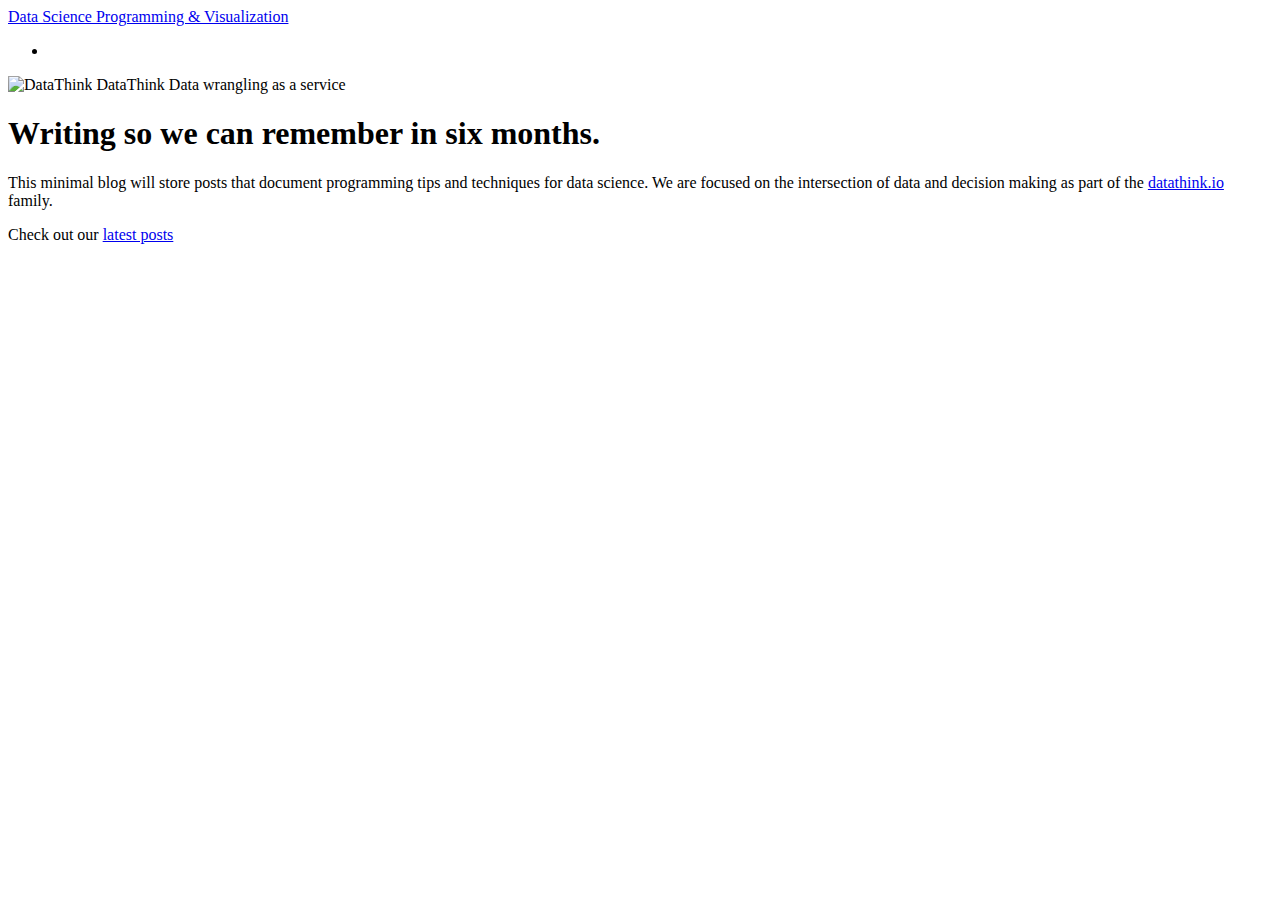
==== index.html @ 64b27d71 "deploy: 021221ba6d2f6c3d9a18ca1e2c5ba8a8e066cf40" ====
<!doctype html><html lang=en><head><meta name=generator content="Hugo 0.85.0"><meta charset=utf-8><meta http-equiv=x-ua-compatible content="ie=edge"><title>Writing so we can remember in six months - Data Science Programming & Visualization</title><meta name=viewport content="width=device-width,initial-scale=1"><link rel=icon href=https://datathink.github.io/dsfavicon.png><link rel=stylesheet href=/ds/css/style.min.4b2bfb3701049fe0da3e8d6b9d15186ba1dc7e294f0be3e2bca21bb8a330f5dd.css><meta property="og:title" content="Writing so we can remember in six months"><meta property="og:type" content="website"><meta property="og:url" content="https://datathink.github.io/ds/"><meta name=twitter:card content="summary"><link rel=preconnect href=https://fonts.gstatic.com><link href="https://fonts.googleapis.com/css2?family=Poppins:wght@400;700&display=swap" rel=stylesheet></head><body class="page frame page-home"><div id=wrapper class=wrapper><div class=header><a class=header-logo href=https://datathink.github.io/ds>Data Science Programming & Visualization</a><div class=menu-main><ul><li class=menu-item-posts></li></ul></div></div><div class="author author-large"><img width=50 class=author-image src=/ds/img/datathink.gif alt=DataThink>
<span class=author-name>DataThink</span>
<span class=author-title>Data wrangling as a service</span></div><div class=intro><h1>Writing so we can remember in six months<span class=dot>.</span></h1><div class=intro-content><p>This minimal blog will store posts that document programming tips and techniques for data science. We are focused on the intersection of data and decision making as part of the <a href=https:/datathink.io>datathink.io</a> family.</p><p>Check out our <a href=../ds/posts>latest posts</a></p></div></div><div class=footer></div></div><script type=text/javascript src=/ds/js/bundle.min.e3b0c44298fc1c149afbf4c8996fb92427ae41e4649b934ca495991b7852b855.js></script></body></html>
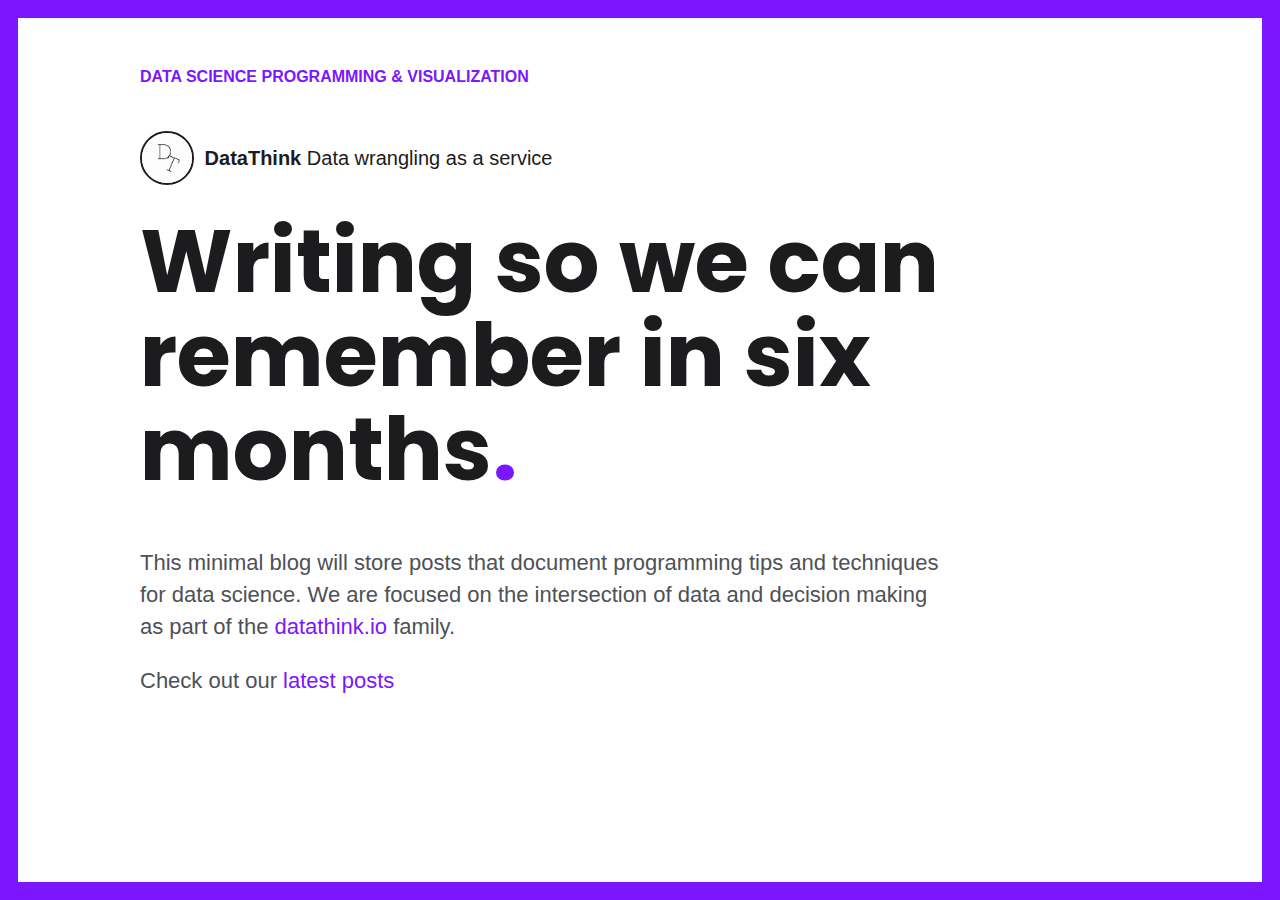
==== commit e222e504: "deploy: 456222cd07ca3309ce78d805d97189248172174f" ====
--- a/index.html
+++ b/index.html
@@ -1,3 +1,3 @@
-<!doctype html><html lang=en><head><meta name=generator content="Hugo 0.85.0"><meta charset=utf-8><meta http-equiv=x-ua-compatible content="ie=edge"><title>Writing so we can remember in six months - Data Science Programming & Visualization</title><meta name=viewport content="width=device-width,initial-scale=1"><link rel=icon href=https://datathink.github.io/dsfavicon.png><link rel=stylesheet href=/ds/css/style.min.4b2bfb3701049fe0da3e8d6b9d15186ba1dc7e294f0be3e2bca21bb8a330f5dd.css><meta property="og:title" content="Writing so we can remember in six months"><meta property="og:type" content="website"><meta property="og:url" content="https://datathink.github.io/ds/"><meta name=twitter:card content="summary"><link rel=preconnect href=https://fonts.gstatic.com><link href="https://fonts.googleapis.com/css2?family=Poppins:wght@400;700&display=swap" rel=stylesheet></head><body class="page frame page-home"><div id=wrapper class=wrapper><div class=header><a class=header-logo href=https://datathink.github.io/ds>Data Science Programming & Visualization</a><div class=menu-main><ul><li class=menu-item-posts></li></ul></div></div><div class="author author-large"><img width=50 class=author-image src=/ds/img/datathink.gif alt=DataThink>
+<!doctype html><html lang=en><head><meta name=generator content="Hugo 0.85.0"><meta charset=utf-8><meta http-equiv=x-ua-compatible content="ie=edge"><title>Writing so we can remember in six months - Data Science Programming & Visualization</title><meta name=viewport content="width=device-width,initial-scale=1"><link rel=icon href=http://educate.datathink.io/favicon.png><link rel=stylesheet href=/css/style.min.4b2bfb3701049fe0da3e8d6b9d15186ba1dc7e294f0be3e2bca21bb8a330f5dd.css><meta property="og:title" content="Writing so we can remember in six months"><meta property="og:type" content="website"><meta property="og:url" content="http://educate.datathink.io/"><meta name=twitter:card content="summary"><link rel=preconnect href=https://fonts.gstatic.com><link href="https://fonts.googleapis.com/css2?family=Poppins:wght@400;700&display=swap" rel=stylesheet></head><body class="page frame page-home"><div id=wrapper class=wrapper><div class=header><a class=header-logo href=http://educate.datathink.io/>Data Science Programming & Visualization</a><div class=menu-main><ul><li class=menu-item-posts></li></ul></div></div><div class="author author-large"><img width=50 class=author-image src=/img/datathink.gif alt=DataThink>
 <span class=author-name>DataThink</span>
-<span class=author-title>Data wrangling as a service</span></div><div class=intro><h1>Writing so we can remember in six months<span class=dot>.</span></h1><div class=intro-content><p>This minimal blog will store posts that document programming tips and techniques for data science. We are focused on the intersection of data and decision making as part of the <a href=https:/datathink.io>datathink.io</a> family.</p><p>Check out our <a href=../ds/posts>latest posts</a></p></div></div><div class=footer></div></div><script type=text/javascript src=/ds/js/bundle.min.e3b0c44298fc1c149afbf4c8996fb92427ae41e4649b934ca495991b7852b855.js></script></body></html>+<span class=author-title>Data wrangling as a service</span></div><div class=intro><h1>Writing so we can remember in six months<span class=dot>.</span></h1><div class=intro-content><p>This minimal blog will store posts that document programming tips and techniques for data science. We are focused on the intersection of data and decision making as part of the <a href=https:/datathink.io>datathink.io</a> family.</p><p>Check out our <a href=../ds/posts>latest posts</a></p></div></div><div class=footer></div></div><script type=text/javascript src=/js/bundle.min.e3b0c44298fc1c149afbf4c8996fb92427ae41e4649b934ca495991b7852b855.js></script></body></html>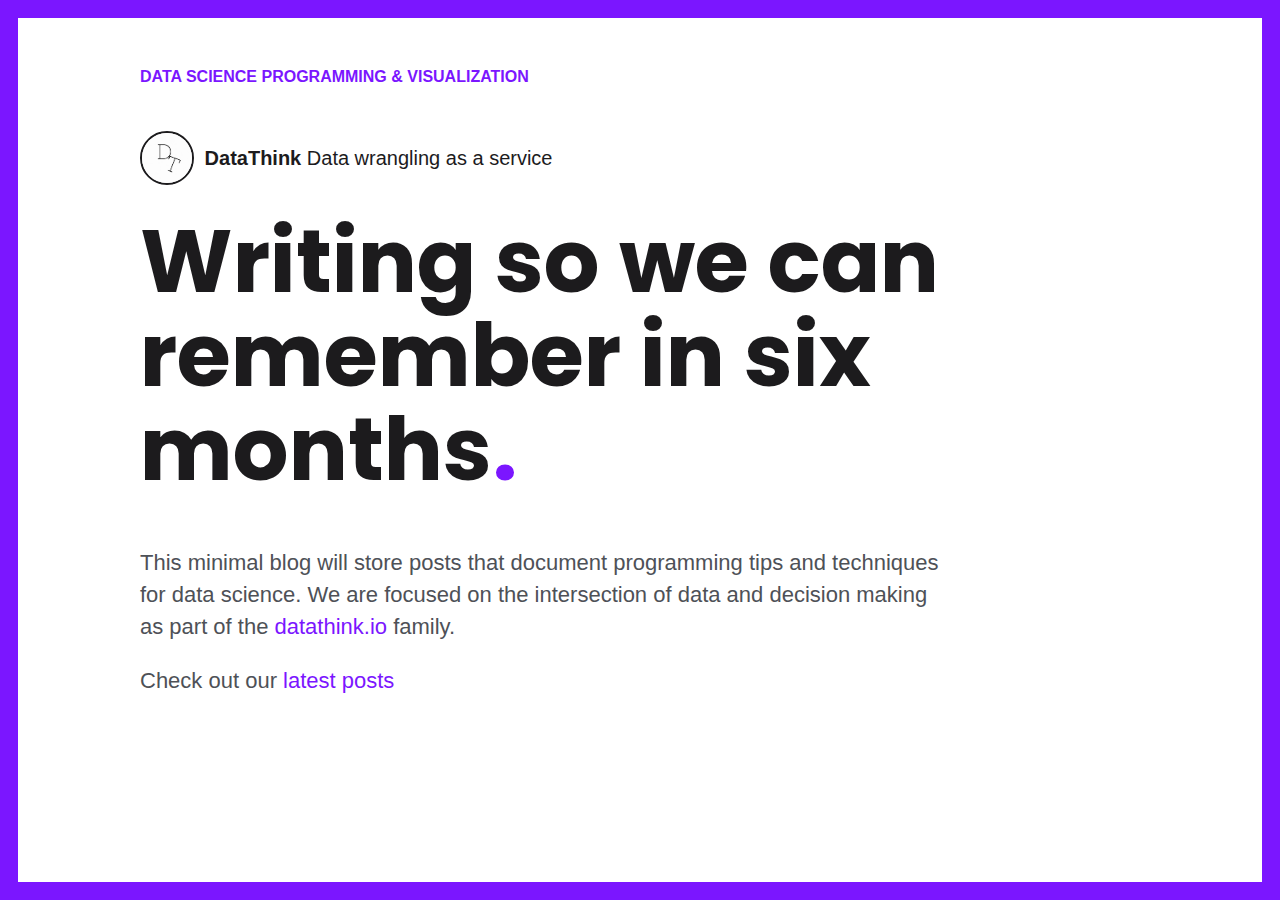
==== commit defada7e: "deploy: 546a9e297b1dd5749fc2a9c225f70cf3619cca5d" ====
--- a/index.html
+++ b/index.html
@@ -1,3 +1,3 @@
-<!doctype html><html lang=en><head><meta name=generator content="Hugo 0.85.0"><meta charset=utf-8><meta http-equiv=x-ua-compatible content="ie=edge"><title>Writing so we can remember in six months - Data Science Programming & Visualization</title><meta name=viewport content="width=device-width,initial-scale=1"><link rel=icon href=http://educate.datathink.io/favicon.png><link rel=stylesheet href=/css/style.min.4b2bfb3701049fe0da3e8d6b9d15186ba1dc7e294f0be3e2bca21bb8a330f5dd.css><meta property="og:title" content="Writing so we can remember in six months"><meta property="og:type" content="website"><meta property="og:url" content="http://educate.datathink.io/"><meta name=twitter:card content="summary"><link rel=preconnect href=https://fonts.gstatic.com><link href="https://fonts.googleapis.com/css2?family=Poppins:wght@400;700&display=swap" rel=stylesheet></head><body class="page frame page-home"><div id=wrapper class=wrapper><div class=header><a class=header-logo href=http://educate.datathink.io/>Data Science Programming & Visualization</a><div class=menu-main><ul><li class=menu-item-posts></li></ul></div></div><div class="author author-large"><img width=50 class=author-image src=/img/datathink.gif alt=DataThink>
+<!doctype html><html lang=en><head><meta name=generator content="Hugo 0.85.0"><meta charset=utf-8><meta http-equiv=x-ua-compatible content="ie=edge"><title>Writing so we can remember in six months - Data Science Programming & Visualization</title><meta name=viewport content="width=device-width,initial-scale=1"><link rel=icon href=http://educate.datathink.iofavicon.png><link rel=stylesheet href=/css/style.min.4b2bfb3701049fe0da3e8d6b9d15186ba1dc7e294f0be3e2bca21bb8a330f5dd.css><meta property="og:title" content="Writing so we can remember in six months"><meta property="og:type" content="website"><meta property="og:url" content="http://educate.datathink.io/"><meta name=twitter:card content="summary"><link rel=preconnect href=https://fonts.gstatic.com><link href="https://fonts.googleapis.com/css2?family=Poppins:wght@400;700&display=swap" rel=stylesheet></head><body class="page frame page-home"><div id=wrapper class=wrapper><div class=header><a class=header-logo href=http://educate.datathink.io>Data Science Programming & Visualization</a><div class=menu-main><ul><li class=menu-item-posts></li></ul></div></div><div class="author author-large"><img width=50 class=author-image src=/img/datathink.gif alt=DataThink>
 <span class=author-name>DataThink</span>
 <span class=author-title>Data wrangling as a service</span></div><div class=intro><h1>Writing so we can remember in six months<span class=dot>.</span></h1><div class=intro-content><p>This minimal blog will store posts that document programming tips and techniques for data science. We are focused on the intersection of data and decision making as part of the <a href=https:/datathink.io>datathink.io</a> family.</p><p>Check out our <a href=../ds/posts>latest posts</a></p></div></div><div class=footer></div></div><script type=text/javascript src=/js/bundle.min.e3b0c44298fc1c149afbf4c8996fb92427ae41e4649b934ca495991b7852b855.js></script></body></html>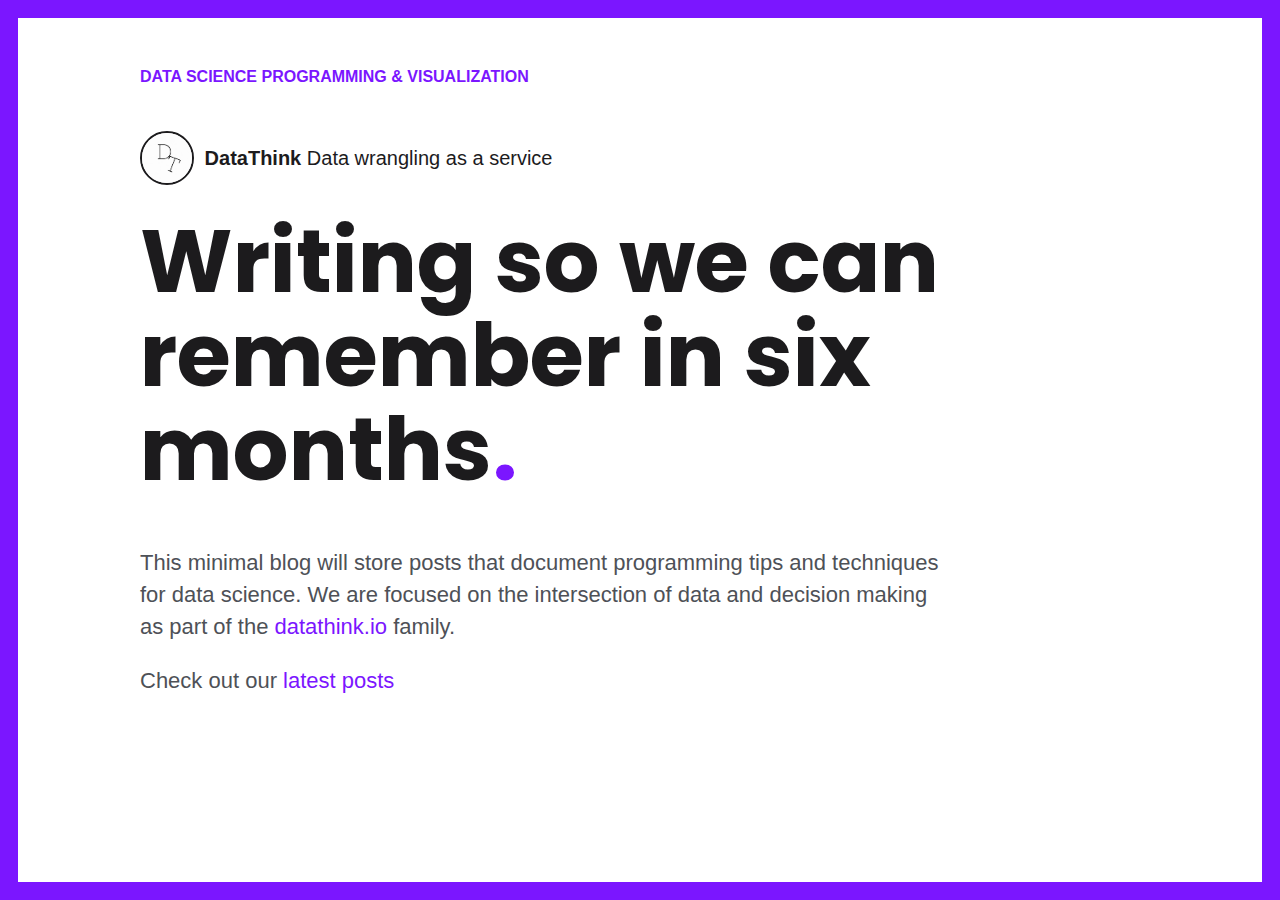
==== commit 5fd660c0: "deploy: 9a043efaaad37c62dd36e21d13ede8411f685bd9" ====
--- a/index.html
+++ b/index.html
@@ -1,3 +1,3 @@
-<!doctype html><html lang=en><head><meta name=generator content="Hugo 0.85.0"><meta charset=utf-8><meta http-equiv=x-ua-compatible content="ie=edge"><title>Writing so we can remember in six months - Data Science Programming & Visualization</title><meta name=viewport content="width=device-width,initial-scale=1"><link rel=icon href=http://educate.datathink.iofavicon.png><link rel=stylesheet href=/css/style.min.4b2bfb3701049fe0da3e8d6b9d15186ba1dc7e294f0be3e2bca21bb8a330f5dd.css><meta property="og:title" content="Writing so we can remember in six months"><meta property="og:type" content="website"><meta property="og:url" content="http://educate.datathink.io/"><meta name=twitter:card content="summary"><link rel=preconnect href=https://fonts.gstatic.com><link href="https://fonts.googleapis.com/css2?family=Poppins:wght@400;700&display=swap" rel=stylesheet></head><body class="page frame page-home"><div id=wrapper class=wrapper><div class=header><a class=header-logo href=http://educate.datathink.io>Data Science Programming & Visualization</a><div class=menu-main><ul><li class=menu-item-posts></li></ul></div></div><div class="author author-large"><img width=50 class=author-image src=/img/datathink.gif alt=DataThink>
+<!doctype html><html lang=en><head><meta name=generator content="Hugo 0.85.0"><meta charset=utf-8><meta http-equiv=x-ua-compatible content="ie=edge"><title>Writing so we can remember in six months - Data Science Programming & Visualization</title><meta name=viewport content="width=device-width,initial-scale=1"><link rel=icon href=/favicon.png><link rel=stylesheet href=/css/style.min.4b2bfb3701049fe0da3e8d6b9d15186ba1dc7e294f0be3e2bca21bb8a330f5dd.css><meta property="og:title" content="Writing so we can remember in six months"><meta property="og:type" content="website"><meta property="og:url" content="/"><meta name=twitter:card content="summary"><link rel=preconnect href=https://fonts.gstatic.com><link href="https://fonts.googleapis.com/css2?family=Poppins:wght@400;700&display=swap" rel=stylesheet></head><body class="page frame page-home"><div id=wrapper class=wrapper><div class=header><a class=header-logo href=/>Data Science Programming & Visualization</a><div class=menu-main><ul><li class=menu-item-posts></li></ul></div></div><div class="author author-large"><img width=50 class=author-image src=/img/datathink.gif alt=DataThink>
 <span class=author-name>DataThink</span>
 <span class=author-title>Data wrangling as a service</span></div><div class=intro><h1>Writing so we can remember in six months<span class=dot>.</span></h1><div class=intro-content><p>This minimal blog will store posts that document programming tips and techniques for data science. We are focused on the intersection of data and decision making as part of the <a href=https:/datathink.io>datathink.io</a> family.</p><p>Check out our <a href=../ds/posts>latest posts</a></p></div></div><div class=footer></div></div><script type=text/javascript src=/js/bundle.min.e3b0c44298fc1c149afbf4c8996fb92427ae41e4649b934ca495991b7852b855.js></script></body></html>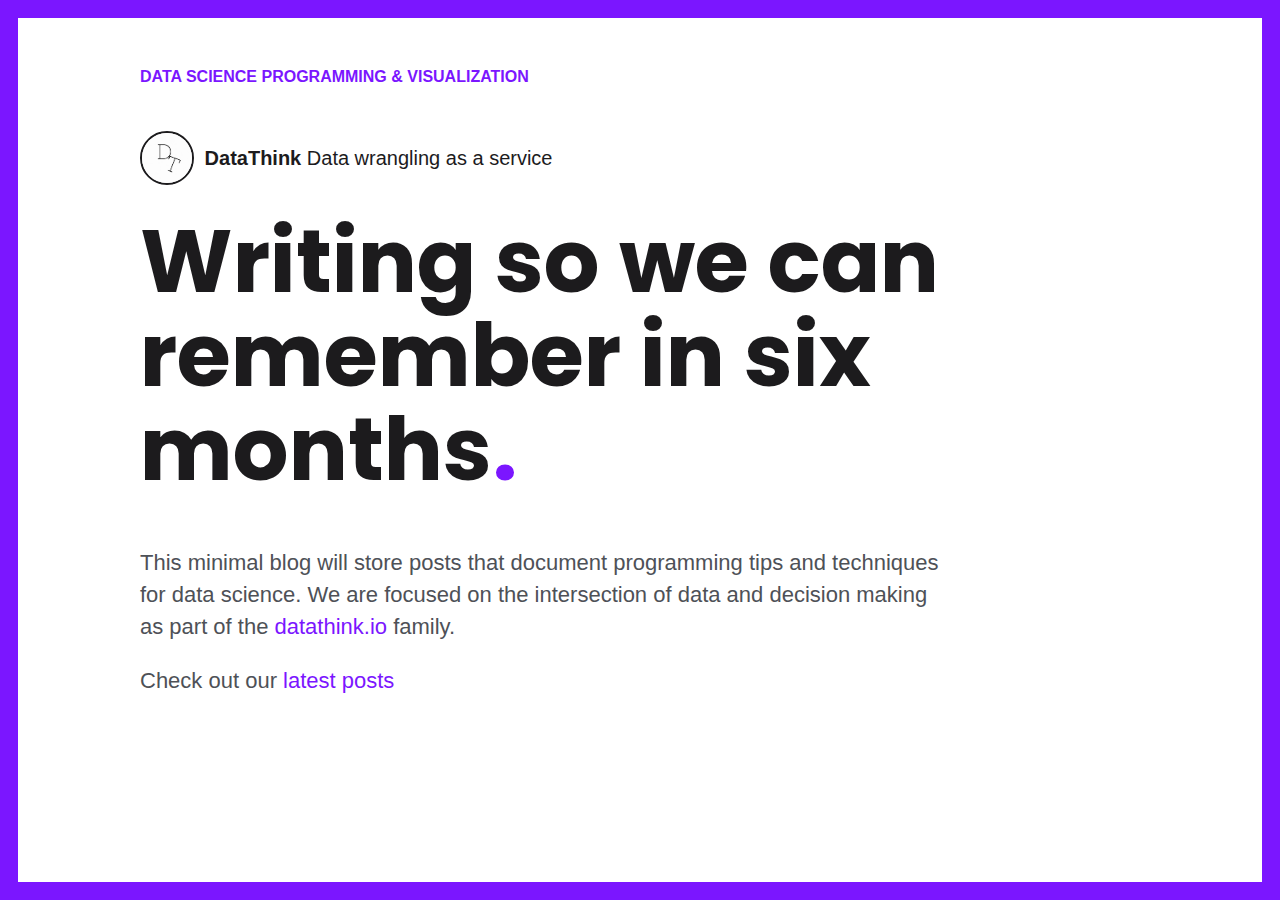
==== commit e853cd75: "deploy: cdeba844c47ab7d7ba8907168efe80c658b80172" ====
--- a/index.html
+++ b/index.html
@@ -1,3 +1,3 @@
 <!doctype html><html lang=en><head><meta name=generator content="Hugo 0.85.0"><meta charset=utf-8><meta http-equiv=x-ua-compatible content="ie=edge"><title>Writing so we can remember in six months - Data Science Programming & Visualization</title><meta name=viewport content="width=device-width,initial-scale=1"><link rel=icon href=/favicon.png><link rel=stylesheet href=/css/style.min.4b2bfb3701049fe0da3e8d6b9d15186ba1dc7e294f0be3e2bca21bb8a330f5dd.css><meta property="og:title" content="Writing so we can remember in six months"><meta property="og:type" content="website"><meta property="og:url" content="/"><meta name=twitter:card content="summary"><link rel=preconnect href=https://fonts.gstatic.com><link href="https://fonts.googleapis.com/css2?family=Poppins:wght@400;700&display=swap" rel=stylesheet></head><body class="page frame page-home"><div id=wrapper class=wrapper><div class=header><a class=header-logo href=/>Data Science Programming & Visualization</a><div class=menu-main><ul><li class=menu-item-posts></li></ul></div></div><div class="author author-large"><img width=50 class=author-image src=/img/datathink.gif alt=DataThink>
 <span class=author-name>DataThink</span>
-<span class=author-title>Data wrangling as a service</span></div><div class=intro><h1>Writing so we can remember in six months<span class=dot>.</span></h1><div class=intro-content><p>This minimal blog will store posts that document programming tips and techniques for data science. We are focused on the intersection of data and decision making as part of the <a href=https:/datathink.io>datathink.io</a> family.</p><p>Check out our <a href=../ds/posts>latest posts</a></p></div></div><div class=footer></div></div><script type=text/javascript src=/js/bundle.min.e3b0c44298fc1c149afbf4c8996fb92427ae41e4649b934ca495991b7852b855.js></script></body></html>+<span class=author-title>Data wrangling as a service</span></div><div class=intro><h1>Writing so we can remember in six months<span class=dot>.</span></h1><div class=intro-content><p>This minimal blog will store posts that document programming tips and techniques for data science. We are focused on the intersection of data and decision making as part of the <a href=https:/datathink.io>datathink.io</a> family.</p><p>Check out our <a href=../posts>latest posts</a></p></div></div><div class=footer></div></div><script type=text/javascript src=/js/bundle.min.e3b0c44298fc1c149afbf4c8996fb92427ae41e4649b934ca495991b7852b855.js></script></body></html>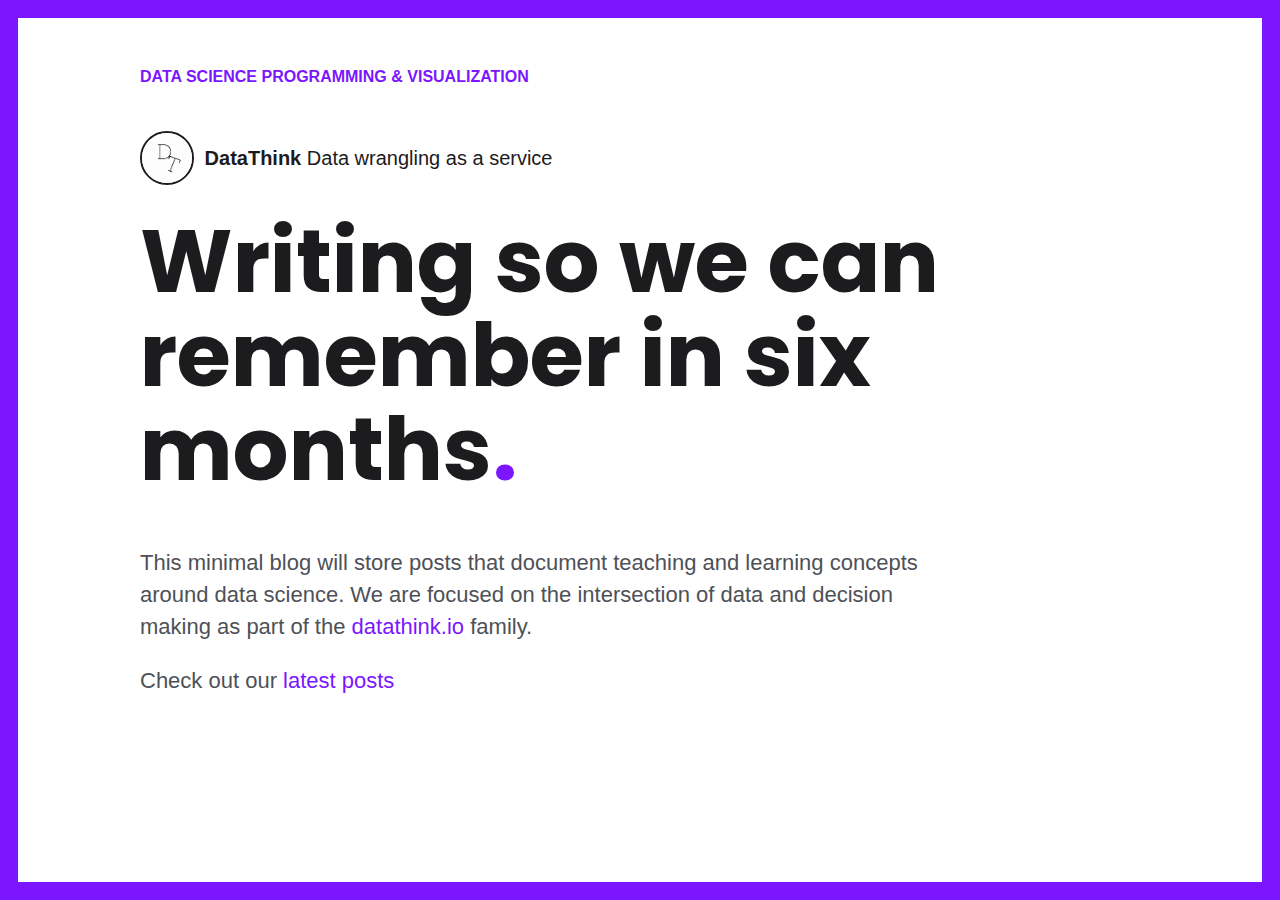
==== commit c75095f9: "deploy: 300cf4ad1e2d395a18b4622359fc39445fc89417" ====
--- a/index.html
+++ b/index.html
@@ -1,3 +1,3 @@
 <!doctype html><html lang=en><head><meta name=generator content="Hugo 0.85.0"><meta charset=utf-8><meta http-equiv=x-ua-compatible content="ie=edge"><title>Writing so we can remember in six months - Data Science Programming & Visualization</title><meta name=viewport content="width=device-width,initial-scale=1"><link rel=icon href=/favicon.png><link rel=stylesheet href=/css/style.min.4b2bfb3701049fe0da3e8d6b9d15186ba1dc7e294f0be3e2bca21bb8a330f5dd.css><meta property="og:title" content="Writing so we can remember in six months"><meta property="og:type" content="website"><meta property="og:url" content="/"><meta name=twitter:card content="summary"><link rel=preconnect href=https://fonts.gstatic.com><link href="https://fonts.googleapis.com/css2?family=Poppins:wght@400;700&display=swap" rel=stylesheet></head><body class="page frame page-home"><div id=wrapper class=wrapper><div class=header><a class=header-logo href=/>Data Science Programming & Visualization</a><div class=menu-main><ul><li class=menu-item-posts></li></ul></div></div><div class="author author-large"><img width=50 class=author-image src=/img/datathink.gif alt=DataThink>
 <span class=author-name>DataThink</span>
-<span class=author-title>Data wrangling as a service</span></div><div class=intro><h1>Writing so we can remember in six months<span class=dot>.</span></h1><div class=intro-content><p>This minimal blog will store posts that document programming tips and techniques for data science. We are focused on the intersection of data and decision making as part of the <a href=https:/datathink.io>datathink.io</a> family.</p><p>Check out our <a href=../posts>latest posts</a></p></div></div><div class=footer></div></div><script type=text/javascript src=/js/bundle.min.e3b0c44298fc1c149afbf4c8996fb92427ae41e4649b934ca495991b7852b855.js></script></body></html>+<span class=author-title>Data wrangling as a service</span></div><div class=intro><h1>Writing so we can remember in six months<span class=dot>.</span></h1><div class=intro-content><p>This minimal blog will store posts that document teaching and learning concepts around data science. We are focused on the intersection of data and decision making as part of the <a href=https:/datathink.io>datathink.io</a> family.</p><p>Check out our <a href=../posts>latest posts</a></p></div></div><div class=footer></div></div><script type=text/javascript src=/js/bundle.min.e3b0c44298fc1c149afbf4c8996fb92427ae41e4649b934ca495991b7852b855.js></script></body></html>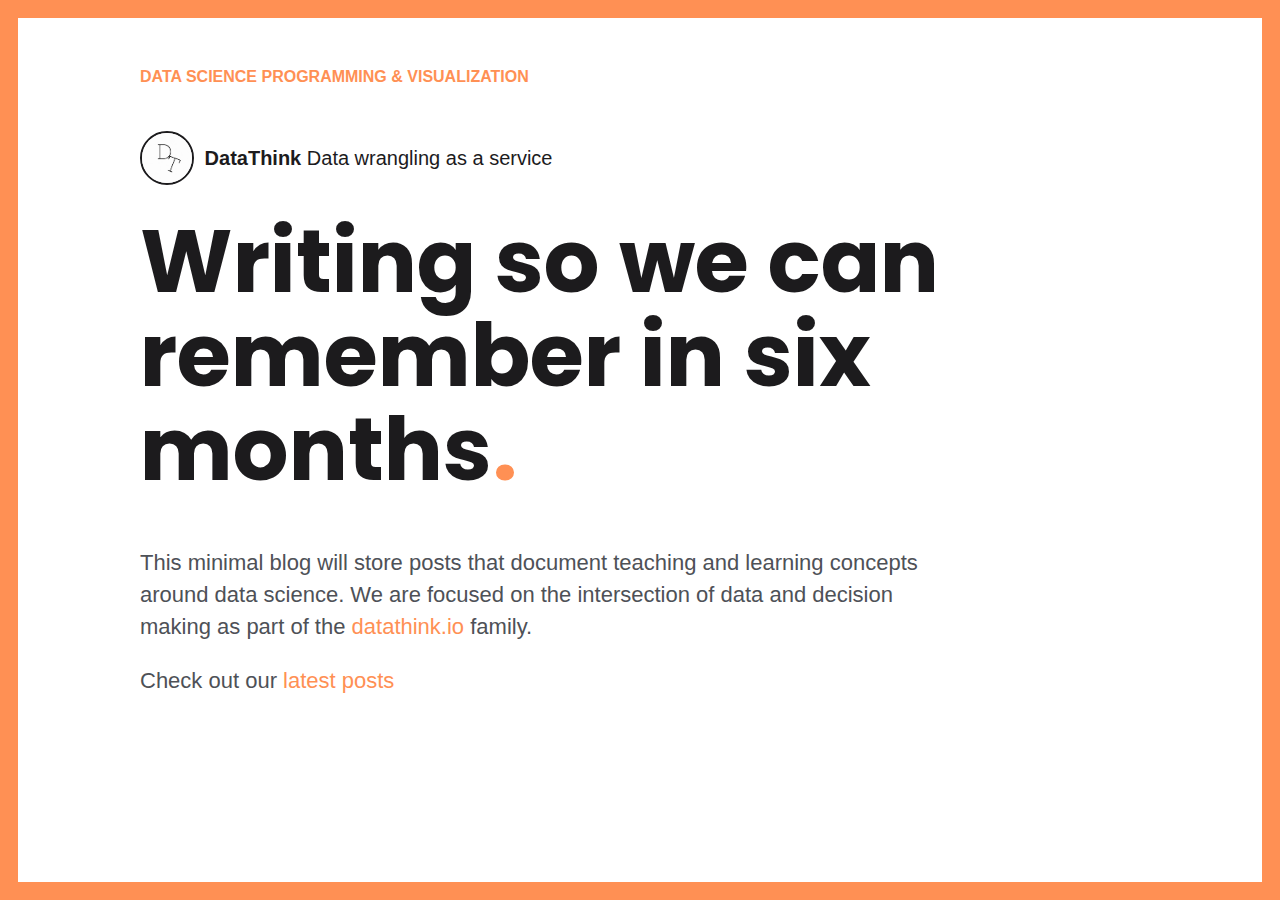
==== commit 8fc0d127: "deploy: a45a1264c85dd92c6a2e1b6da8608ba7bc119620" ====
--- a/index.html
+++ b/index.html
@@ -1,3 +1,3 @@
-<!doctype html><html lang=en><head><meta name=generator content="Hugo 0.85.0"><meta charset=utf-8><meta http-equiv=x-ua-compatible content="ie=edge"><title>Writing so we can remember in six months - Data Science Programming & Visualization</title><meta name=viewport content="width=device-width,initial-scale=1"><link rel=icon href=/favicon.png><link rel=stylesheet href=/css/style.min.4b2bfb3701049fe0da3e8d6b9d15186ba1dc7e294f0be3e2bca21bb8a330f5dd.css><meta property="og:title" content="Writing so we can remember in six months"><meta property="og:type" content="website"><meta property="og:url" content="/"><meta name=twitter:card content="summary"><link rel=preconnect href=https://fonts.gstatic.com><link href="https://fonts.googleapis.com/css2?family=Poppins:wght@400;700&display=swap" rel=stylesheet></head><body class="page frame page-home"><div id=wrapper class=wrapper><div class=header><a class=header-logo href=/>Data Science Programming & Visualization</a><div class=menu-main><ul><li class=menu-item-posts></li></ul></div></div><div class="author author-large"><img width=50 class=author-image src=/img/datathink.gif alt=DataThink>
+<!doctype html><html lang=en><head><meta name=generator content="Hugo 0.85.0"><meta charset=utf-8><meta http-equiv=x-ua-compatible content="ie=edge"><title>Writing so we can remember in six months - Data Science Programming & Visualization</title><meta name=viewport content="width=device-width,initial-scale=1"><link rel=icon href=/favicon.png><link rel=stylesheet href=/css/style.min.1376c17735860ae039ab5eabaaf4909f491d5e3fb2779fdb3f5113381715198d.css><meta property="og:title" content="Writing so we can remember in six months"><meta property="og:type" content="website"><meta property="og:url" content="/"><meta name=twitter:card content="summary"><link rel=preconnect href=https://fonts.gstatic.com><link href="https://fonts.googleapis.com/css2?family=Poppins:wght@400;700&display=swap" rel=stylesheet></head><body class="page frame page-home"><div id=wrapper class=wrapper><div class=header><a class=header-logo href=/>Data Science Programming & Visualization</a><div class=menu-main><ul><li class=menu-item-posts></li></ul></div></div><div class="author author-large"><img width=50 class=author-image src=/img/datathink.gif alt=DataThink>
 <span class=author-name>DataThink</span>
 <span class=author-title>Data wrangling as a service</span></div><div class=intro><h1>Writing so we can remember in six months<span class=dot>.</span></h1><div class=intro-content><p>This minimal blog will store posts that document teaching and learning concepts around data science. We are focused on the intersection of data and decision making as part of the <a href=https:/datathink.io>datathink.io</a> family.</p><p>Check out our <a href=../posts>latest posts</a></p></div></div><div class=footer></div></div><script type=text/javascript src=/js/bundle.min.e3b0c44298fc1c149afbf4c8996fb92427ae41e4649b934ca495991b7852b855.js></script></body></html>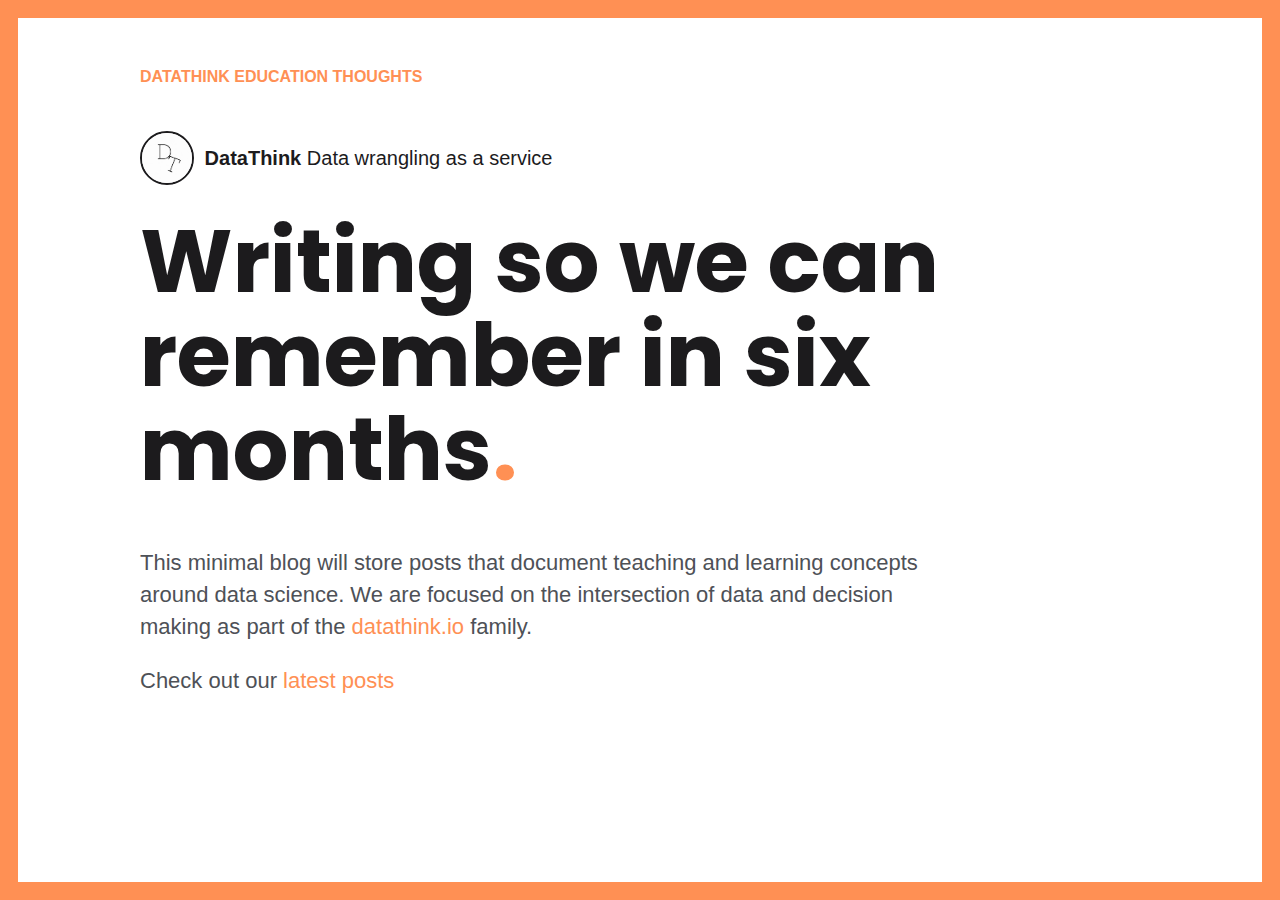
==== commit 85df600b: "deploy: 8a42b527f546fba8d1b4df81ee7055ad5051f095" ====
--- a/index.html
+++ b/index.html
@@ -1,3 +1,3 @@
-<!doctype html><html lang=en><head><meta name=generator content="Hugo 0.85.0"><meta charset=utf-8><meta http-equiv=x-ua-compatible content="ie=edge"><title>Writing so we can remember in six months - Data Science Programming & Visualization</title><meta name=viewport content="width=device-width,initial-scale=1"><link rel=icon href=/favicon.png><link rel=stylesheet href=/css/style.min.1376c17735860ae039ab5eabaaf4909f491d5e3fb2779fdb3f5113381715198d.css><meta property="og:title" content="Writing so we can remember in six months"><meta property="og:type" content="website"><meta property="og:url" content="/"><meta name=twitter:card content="summary"><link rel=preconnect href=https://fonts.gstatic.com><link href="https://fonts.googleapis.com/css2?family=Poppins:wght@400;700&display=swap" rel=stylesheet></head><body class="page frame page-home"><div id=wrapper class=wrapper><div class=header><a class=header-logo href=/>Data Science Programming & Visualization</a><div class=menu-main><ul><li class=menu-item-posts></li></ul></div></div><div class="author author-large"><img width=50 class=author-image src=/img/datathink.gif alt=DataThink>
+<!doctype html><html lang=en><head><meta name=generator content="Hugo 0.85.0"><meta charset=utf-8><meta http-equiv=x-ua-compatible content="ie=edge"><title>Writing so we can remember in six months - DataThink education thoughts</title><meta name=viewport content="width=device-width,initial-scale=1"><link rel=icon href=/favicon.png><link rel=stylesheet href=/css/style.min.1376c17735860ae039ab5eabaaf4909f491d5e3fb2779fdb3f5113381715198d.css><meta property="og:title" content="Writing so we can remember in six months"><meta property="og:type" content="website"><meta property="og:url" content="/"><meta name=twitter:card content="summary"><link rel=preconnect href=https://fonts.gstatic.com><link href="https://fonts.googleapis.com/css2?family=Poppins:wght@400;700&display=swap" rel=stylesheet></head><body class="page frame page-home"><div id=wrapper class=wrapper><div class=header><a class=header-logo href=/>DataThink education thoughts</a><div class=menu-main><ul><li class=menu-item-posts></li></ul></div></div><div class="author author-large"><img width=50 class=author-image src=/img/datathink.gif alt=DataThink>
 <span class=author-name>DataThink</span>
 <span class=author-title>Data wrangling as a service</span></div><div class=intro><h1>Writing so we can remember in six months<span class=dot>.</span></h1><div class=intro-content><p>This minimal blog will store posts that document teaching and learning concepts around data science. We are focused on the intersection of data and decision making as part of the <a href=https:/datathink.io>datathink.io</a> family.</p><p>Check out our <a href=../posts>latest posts</a></p></div></div><div class=footer></div></div><script type=text/javascript src=/js/bundle.min.e3b0c44298fc1c149afbf4c8996fb92427ae41e4649b934ca495991b7852b855.js></script></body></html>